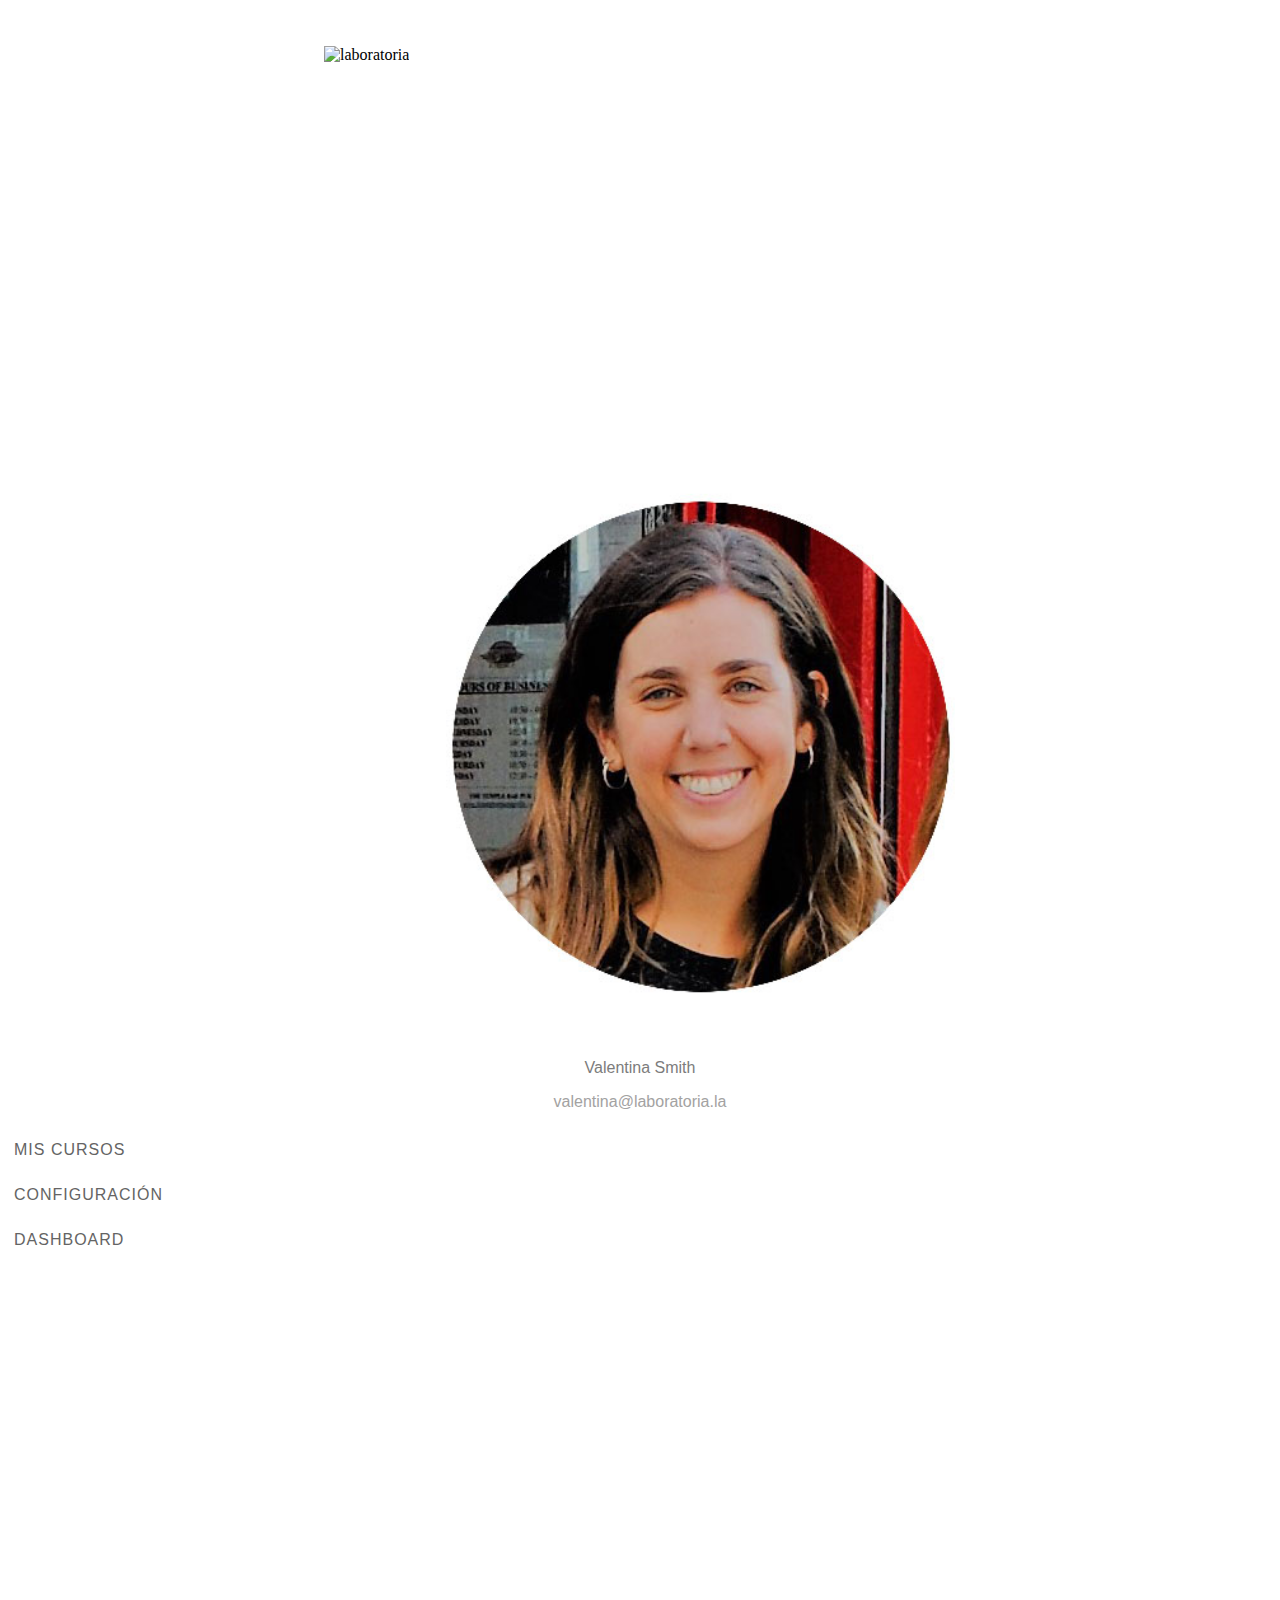
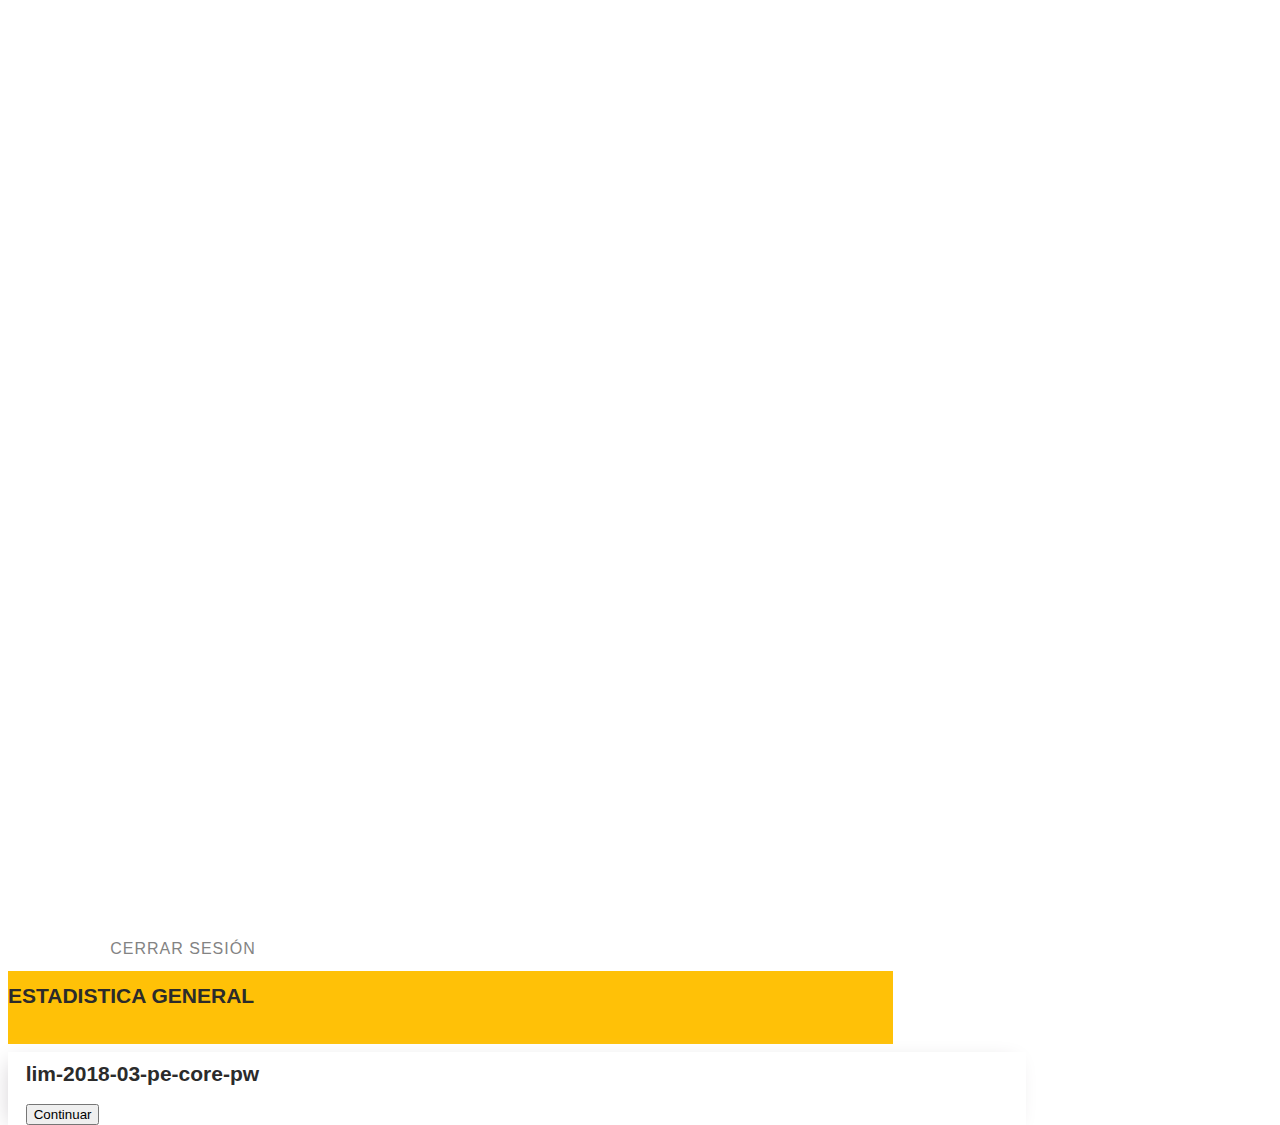
==== src/estgeneral.html @ d8039e13 "modificacion de diferentes html" ====
<!DOCTYPE html>
<html lang="en">
<head>
  <meta charset="UTF-8">
  <meta name="viewport" content="width=device-width, initial-scale=1.0">
  <meta http-equiv="X-UA-Compatible" content="ie=edge">
  <link rel="stylesheet" href="https://stackpath.bootstrapcdn.com/bootstrap/4.1.1/css/bootstrap.min.css" integrity="sha384-WskhaSGFgHYWDcbwN70/dfYBj47jz9qbsMId/iRN3ewGhXQFZCSftd1LZCfmhktB" crossorigin="anonymous"> 
  <!-- letras del menu-->
<link href = "https://fonts.googleapis.com/css?family= Hind + Madurai " rel = "stylesheet">
 <!-- iconos-->
<link rel="stylesheet" href="https://use.fontawesome.com/releases/v5.0.13/css/all.css" integrity="sha384-DNOHZ68U8hZfKXOrtjWvjxusGo9WQnrNx2sqG0tfsghAvtVlRW3tvkXWZh58N9jp" crossorigin="anonymous">
   <!-- imagen para pestaña de navegacion-->
<link rel="shortcut icon" href="../src/assets/img/img.ico.png" />
  <link rel="stylesheet" href="assets/css/styleinicio.css">
  <title>Document</title>
</head>
<body>
  <div class = "container-fluid">
    <div class="row">
        <div class="col-3 first">
          <img  class=imglaboratoria src="assets/img/logo-provisorio.png" alt="laboratoria">
          <div class="menu">
              <img  class = "vale"src="img/img-vale.jpg" alt="valentina smith">
              <p class= "nombrevale">Valentina Smith</p>
              <p class="mailvale">valentina@laboratoria.la</p>
              <div class=btn><button type="curso" id="btn"></i> <i class="fas fa-book-open"></i> MIS CURSOS </button></div>
              <div class=btn><button type="configuracion" id="btn"></i> <i class="fas fa-cog"></i> CONFIGURACIÓN </button></div>
              <div class=btn><button type="dashboard" id="btn" ></i>  <i class="fas fa-list-alt"></i> DASHBOARD </button></div> 
            <footer class="footer">
               <div class=btn4><button type="cerrar" id="btn4" ></i><i class="fas fa-paper-plane"></i> CERRAR SESIÓN </button></div>
            </footer>
            </div>
        </div>
        <div class="col-9 second">
          <p1 class="titulo">ESTADISTICA GENERAL</p1>
              <div class="informacion"> 
                <h1 class="text-cohort"> <strong>lim-2018-03-pe-core-pw</strong>  </h1>
                <button type="submit" class="btn btn-primary mb-2" id="btnlog">Continuar</button>
              </div>
      </div>
    </div>

    <script src="https://code.jquery.com/jquery-3.3.1.slim.min.js" integrity="sha384-q8i/X+965DzO0rT7abK41JStQIAqVgRVzpbzo5smXKp4YfRvH+8abtTE1Pi6jizo" crossorigin="anonymous"></script>
    <script src="https://cdnjs.cloudflare.com/ajax/libs/popper.js/1.14.3/umd/popper.min.js" integrity="sha384-ZMP7rVo3mIykV+2+9J3UJ46jBk0WLaUAdn689aCwoqbBJiSnjAK/l8WvCWPIPm49" crossorigin="anonymous"></script>
    <script src="https://stackpath.bootstrapcdn.com/bootstrap/4.1.1/js/bootstrap.min.js" integrity="sha384-smHYKdLADwkXOn1EmN1qk/HfnUcbVRZyYmZ4qpPea6sjB/pTJ0euyQp0Mk8ck+5T" crossorigin="anonymous"></script>
    <script src="main.js"></script>
</body>
</html>
---- src/assets/css/styleinicio.css ----
.second{
  background-color:#FFC107;
  height:60px;
  color: #2b2b2b;
  font-family: 'Montserrat', sans-serif;
  font-weight: 700;
  font-size: 21px;
  padding-top:1% ;
  width: 70%;
}

.imglaboratoria{
  width: 40%;
  background-position: center;
  margin-left: 25%;
  padding-top:3%;
}

#btn{
  text-align: left;
  text-decoration: none;
  font-family: 'Hind Madurai', sans-serif;
  font-weight: 300;
  font-size: 16px;
  letter-spacing: 1px;
  color:#646464 ;
  background-color:#FFFFFF;
  border-bottom: none;
  border-top: 0;
  border-left: 0;
  border-right: 0;
  height: 45px;
  width: 350px;
  position: relative;
  

}
#btn:hover{
color:#FFFFFF;
background-color:#FFC107;
}

.menu{
  padding-top:30%;
}
.footer{
  margin-top: 100%;
  
}
.vale{

  width: 50%;
  display: block;
  margin-left: auto;
  margin-right: auto;
}
.nombrevale{
  font-family: 'Hind Madurai', sans-serif;
  color:#7c7c7c ;
  display: block;
  text-align: center;
}
  


.mailvale{
  font-family: 'Hind Madurai', sans-serif;
  color:#a3a2a2 ;
  display: block;
  text-align: center;


}
#btn4{
  text-decoration: none;
  font-family: 'Hind Madurai', sans-serif;
  font-weight: 300;
  font-size: 16px;
  letter-spacing: 1px;
  color:#838383 ;
  background-color:#FFFFFF;
  border-bottom: none;
  height: 45px;
  width: 350px;
  border-top: 0;
  border-left: 0;
  border-right: 0;
  left: 0%;
  bottom: 0%;   

}
#btn4:hover{
  color:#FFFFFF;
  background-color:#EBEBEB;
  right: 0%;
  bottom: 0%;
}

.submit{
  font-family: 'Montserrat', sans-serif;
  font-weight: 700px;
  font-size: 15px;
  color: #373737;
  background-color: #FFC107;
  border-top: 0;
  border-left: 0;
  border-right: 0;
  border-bottom: 0;
  width: 120px;
  height:40px;
  float:right;

}

.informacion{
  border: 1px solid none;
  padding-left: 2%;
  margin-top: 5%;
  -webkit-box-shadow: -5px 4px 21px -6px rgba(212,208,212,1);
  -moz-box-shadow: -5px 4px 21px -6px rgba(212,208,212,1);
  box-shadow: -5px 4px 21px -6px rgba(212,208,212,1);
  width: 1000px;
}

.text-cohort{
  color: #2b2b2b;
  font-family: 'Montserrat', sans-serif;
  font-weight: 700;
  font-size: 21px;
  padding-top:1% ;
  width: 70%;
}
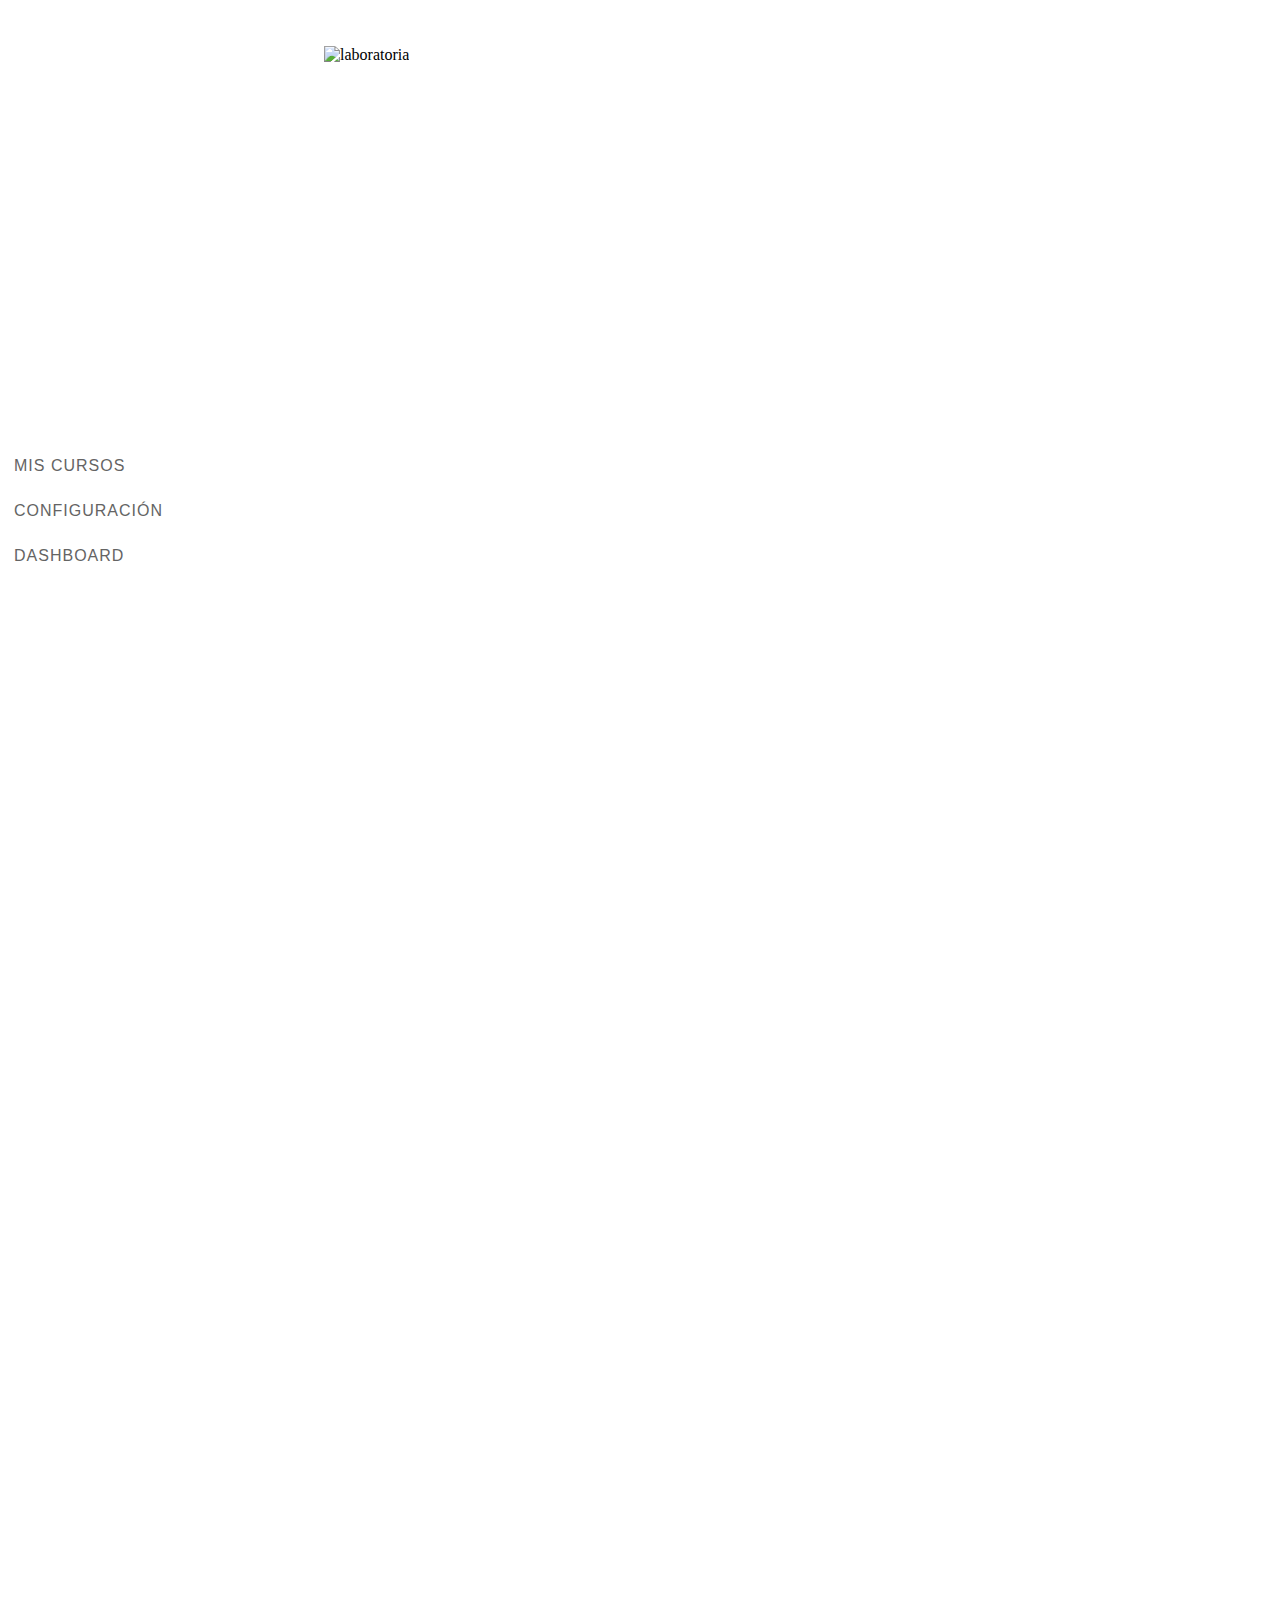
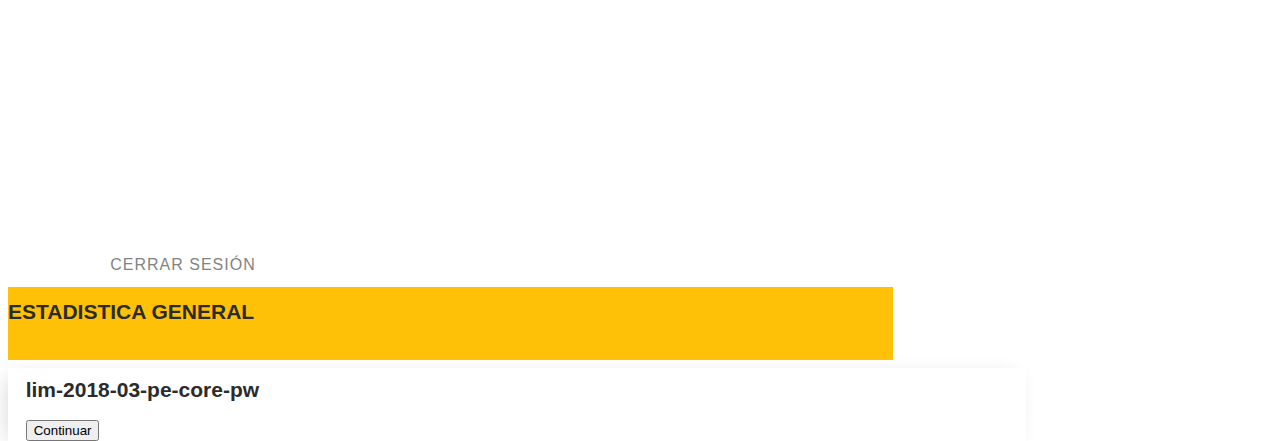
==== commit 04405146: "enlace main con estgeneral" ====
--- a/src/estgeneral.html
+++ b/src/estgeneral.html
@@ -20,9 +20,6 @@
         <div class="col-3 first">
           <img  class=imglaboratoria src="assets/img/logo-provisorio.png" alt="laboratoria">
           <div class="menu">
-              <img  class = "vale"src="img/img-vale.jpg" alt="valentina smith">
-              <p class= "nombrevale">Valentina Smith</p>
-              <p class="mailvale">valentina@laboratoria.la</p>
               <div class=btn><button type="curso" id="btn"></i> <i class="fas fa-book-open"></i> MIS CURSOS </button></div>
               <div class=btn><button type="configuracion" id="btn"></i> <i class="fas fa-cog"></i> CONFIGURACIÓN </button></div>
               <div class=btn><button type="dashboard" id="btn" ></i>  <i class="fas fa-list-alt"></i> DASHBOARD </button></div> 
@@ -34,7 +31,7 @@
         <div class="col-9 second">
           <p1 class="titulo">ESTADISTICA GENERAL</p1>
               <div class="informacion"> 
-                <h1 class="text-cohort"> <strong>lim-2018-03-pe-core-pw</strong>  </h1>
+                <h1 class="text-cohort" id="titulocohort"> <strong>lim-2018-03-pe-core-pw</strong>  </h1>
                 <button type="submit" class="btn btn-primary mb-2" id="btnlog">Continuar</button>
               </div>
       </div>
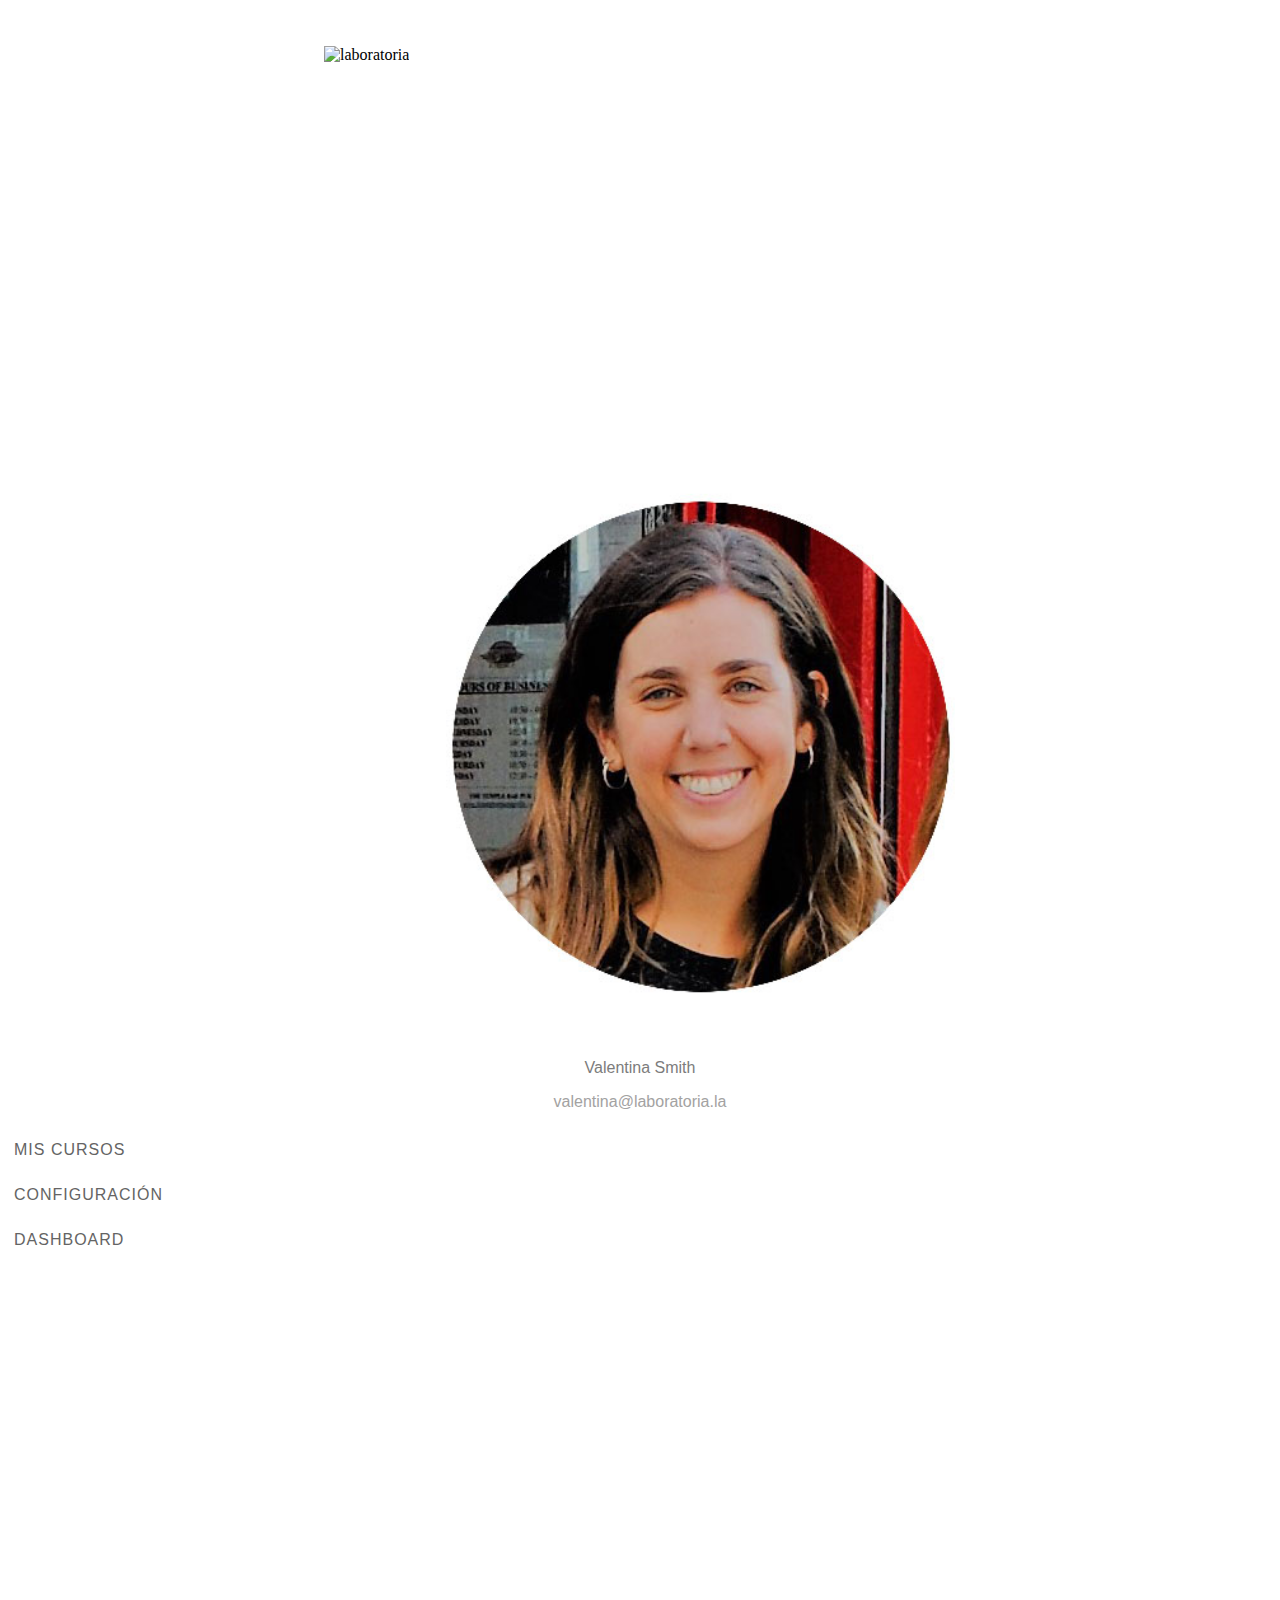
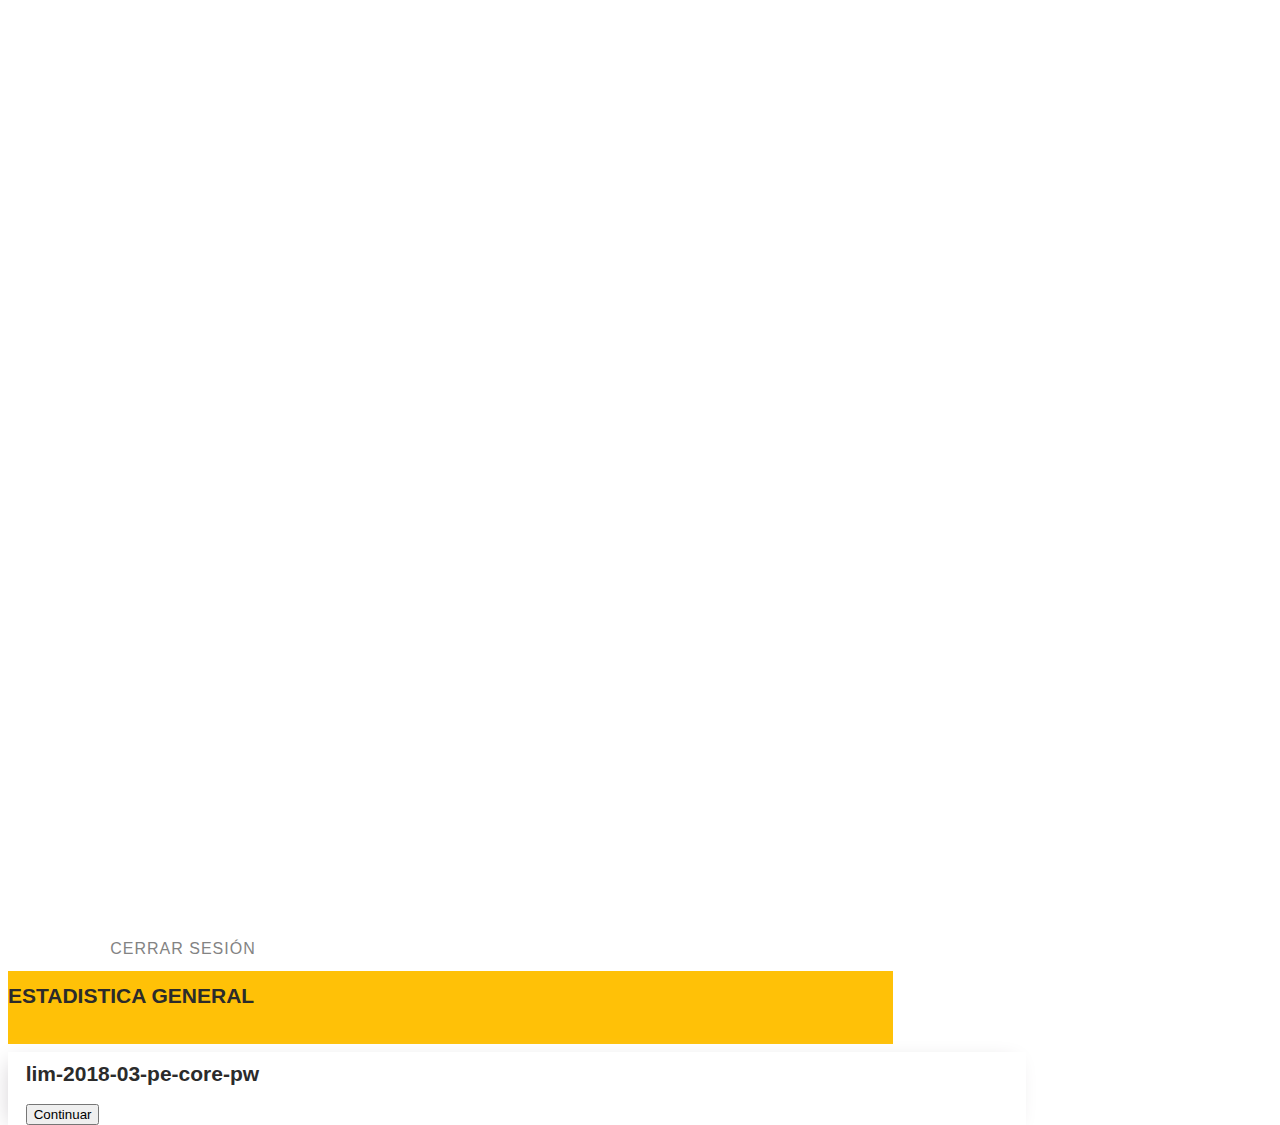
==== commit cbdc6eea: "Merge pull request #8 from MarcelaFPazS/master" ====
--- a/src/estgeneral.html
+++ b/src/estgeneral.html
@@ -20,6 +20,9 @@
         <div class="col-3 first">
           <img  class=imglaboratoria src="assets/img/logo-provisorio.png" alt="laboratoria">
           <div class="menu">
+              <img  class = "vale"src="img/img-vale.jpg" alt="valentina smith">
+              <p class= "nombrevale">Valentina Smith</p>
+              <p class="mailvale">valentina@laboratoria.la</p>
               <div class=btn><button type="curso" id="btn"></i> <i class="fas fa-book-open"></i> MIS CURSOS </button></div>
               <div class=btn><button type="configuracion" id="btn"></i> <i class="fas fa-cog"></i> CONFIGURACIÓN </button></div>
               <div class=btn><button type="dashboard" id="btn" ></i>  <i class="fas fa-list-alt"></i> DASHBOARD </button></div> 
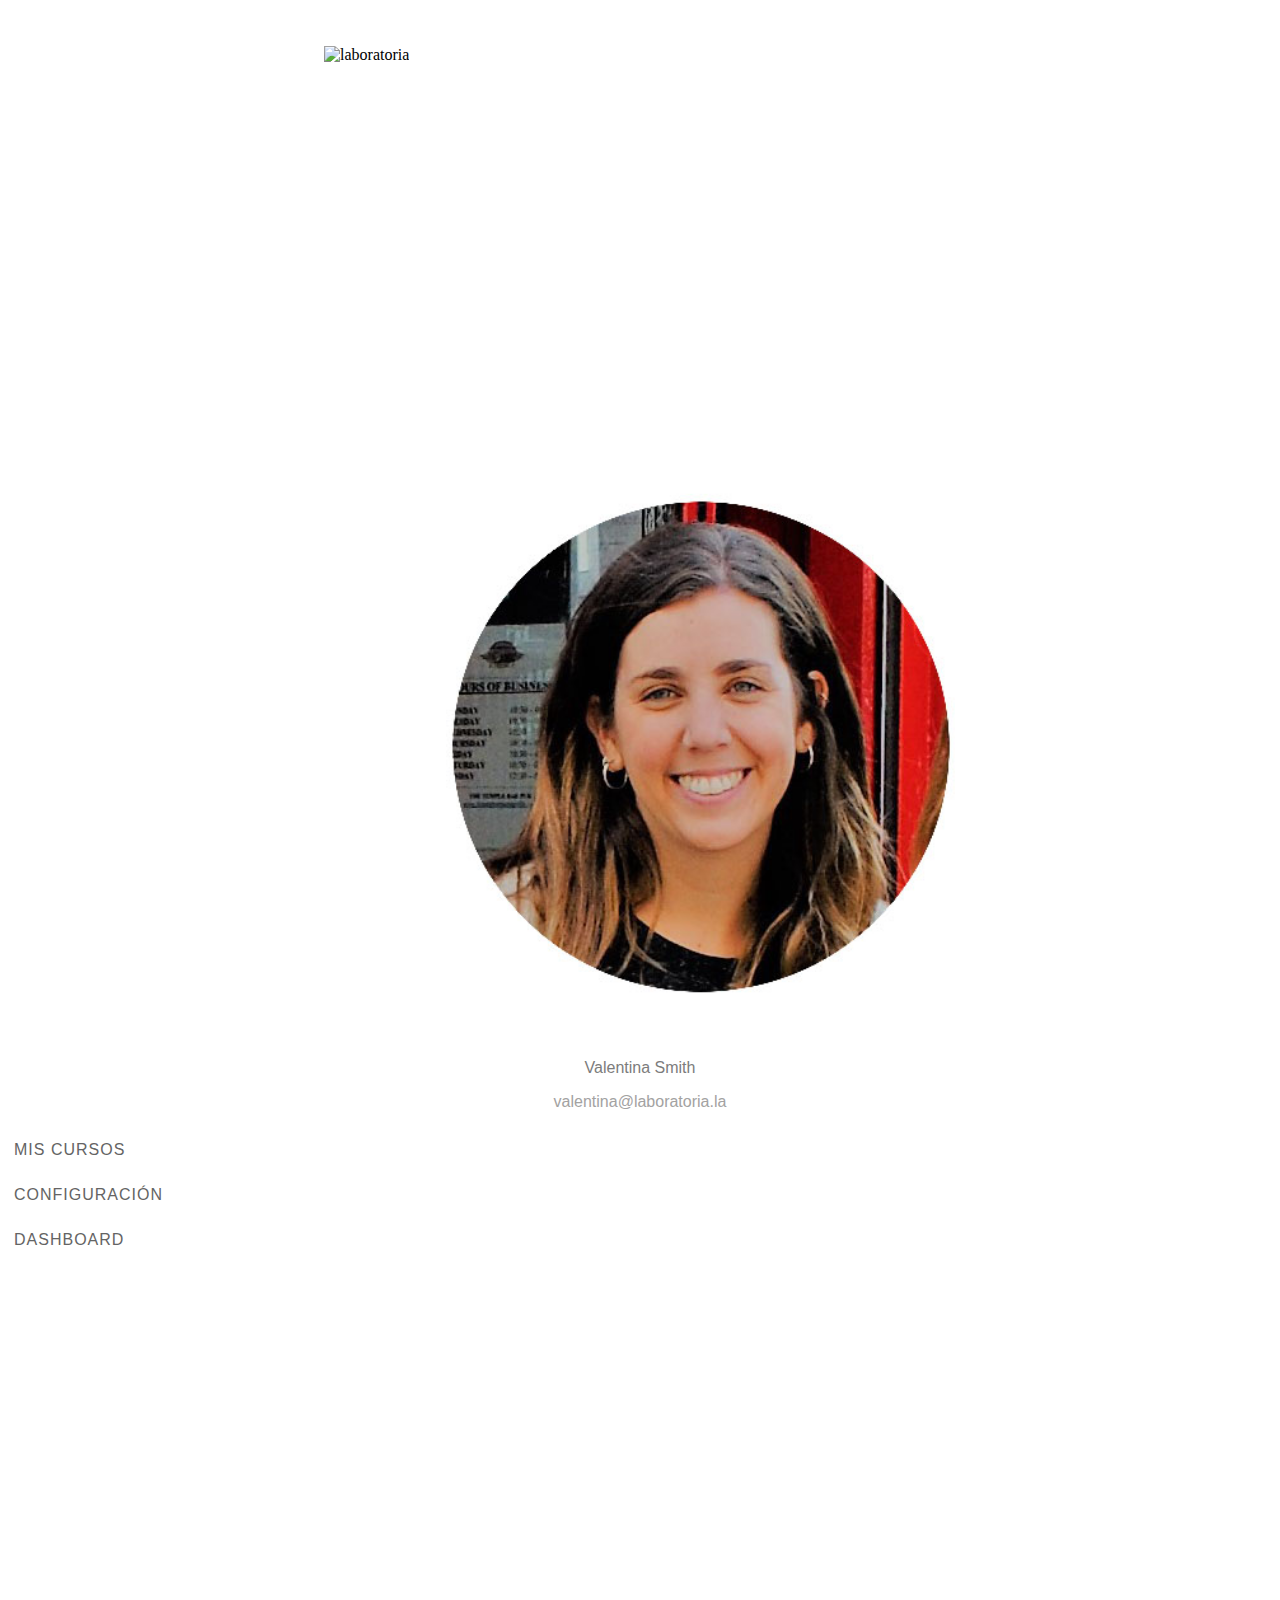
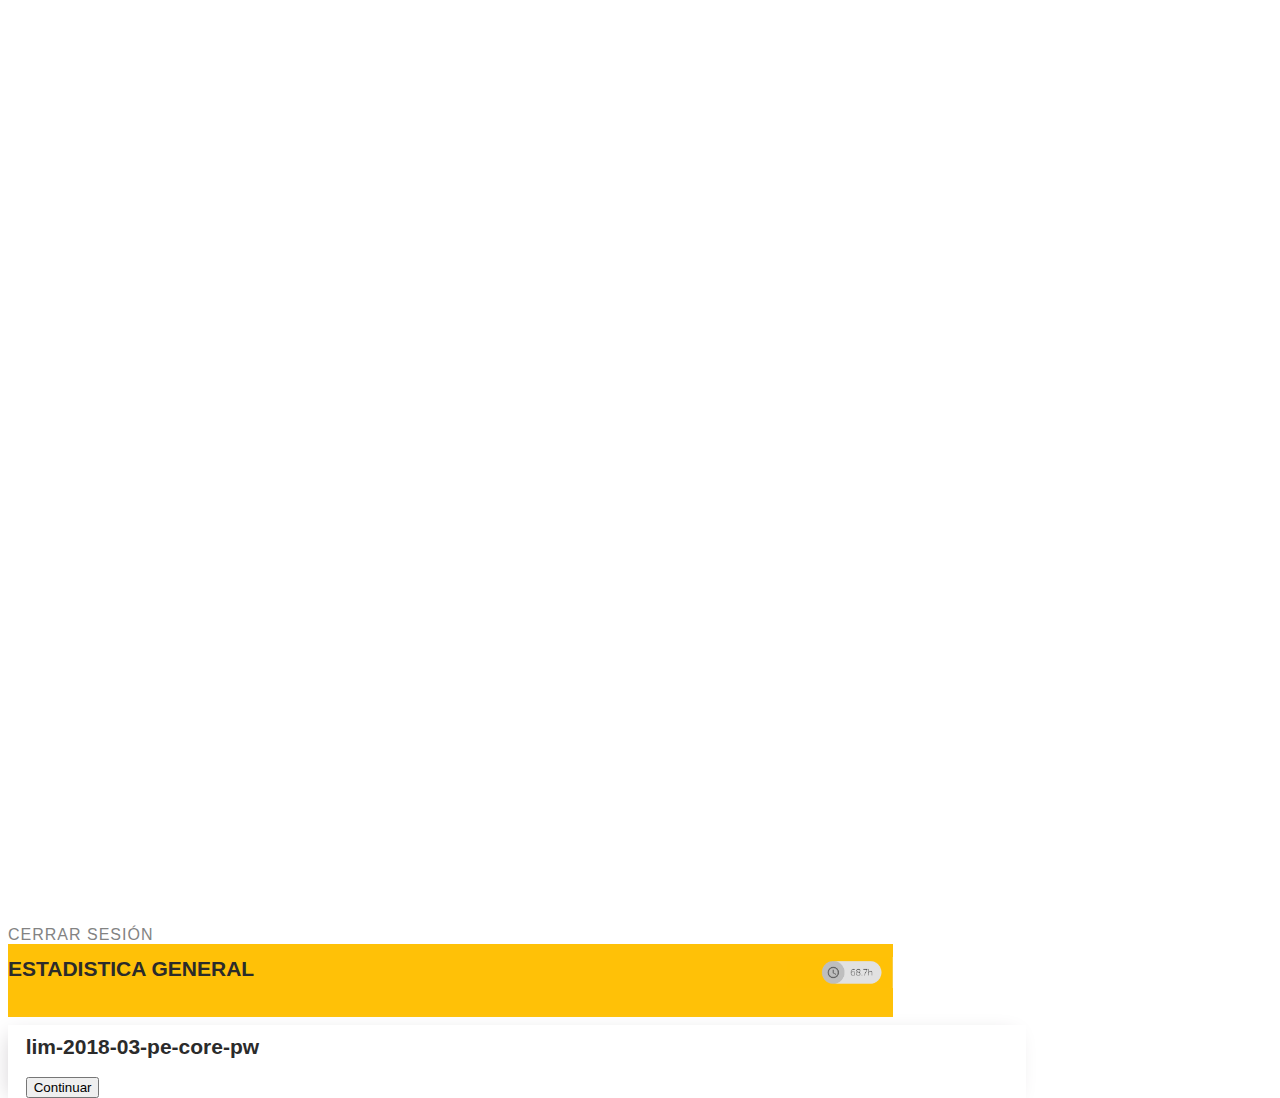
==== commit f821c331: "modificación elementos html css" ====
--- a/src/estgeneral.html
+++ b/src/estgeneral.html
@@ -27,12 +27,13 @@
               <div class=btn><button type="configuracion" id="btn"></i> <i class="fas fa-cog"></i> CONFIGURACIÓN </button></div>
               <div class=btn><button type="dashboard" id="btn" ></i>  <i class="fas fa-list-alt"></i> DASHBOARD </button></div> 
             <footer class="footer">
-               <div class=btn4><button type="cerrar" id="btn4" ></i><i class="fas fa-paper-plane"></i> CERRAR SESIÓN </button></div>
+              <a class="btn4" id="btn4" href="login.html"><i class="fas fa-paper-plane"></i>CERRAR SESIÓN</a>
             </footer>
             </div>
         </div>
         <div class="col-9 second">
           <p1 class="titulo">ESTADISTICA GENERAL</p1>
+          <img  class=tiempo src="img/img-tiempo.png" alt="duración unidad">
               <div class="informacion"> 
                 <h1 class="text-cohort" id="titulocohort"> <strong>lim-2018-03-pe-core-pw</strong>  </h1>
                 <button type="submit" class="btn btn-primary mb-2" id="btnlog">Continuar</button>
--- a/src/assets/css/styleinicio.css
+++ b/src/assets/css/styleinicio.css
@@ -130,3 +130,9 @@
   padding-top:1% ;
   width: 70%;
 }
+
+.tiempo{
+  width: 12%;
+  float:right;;
+ 
+}
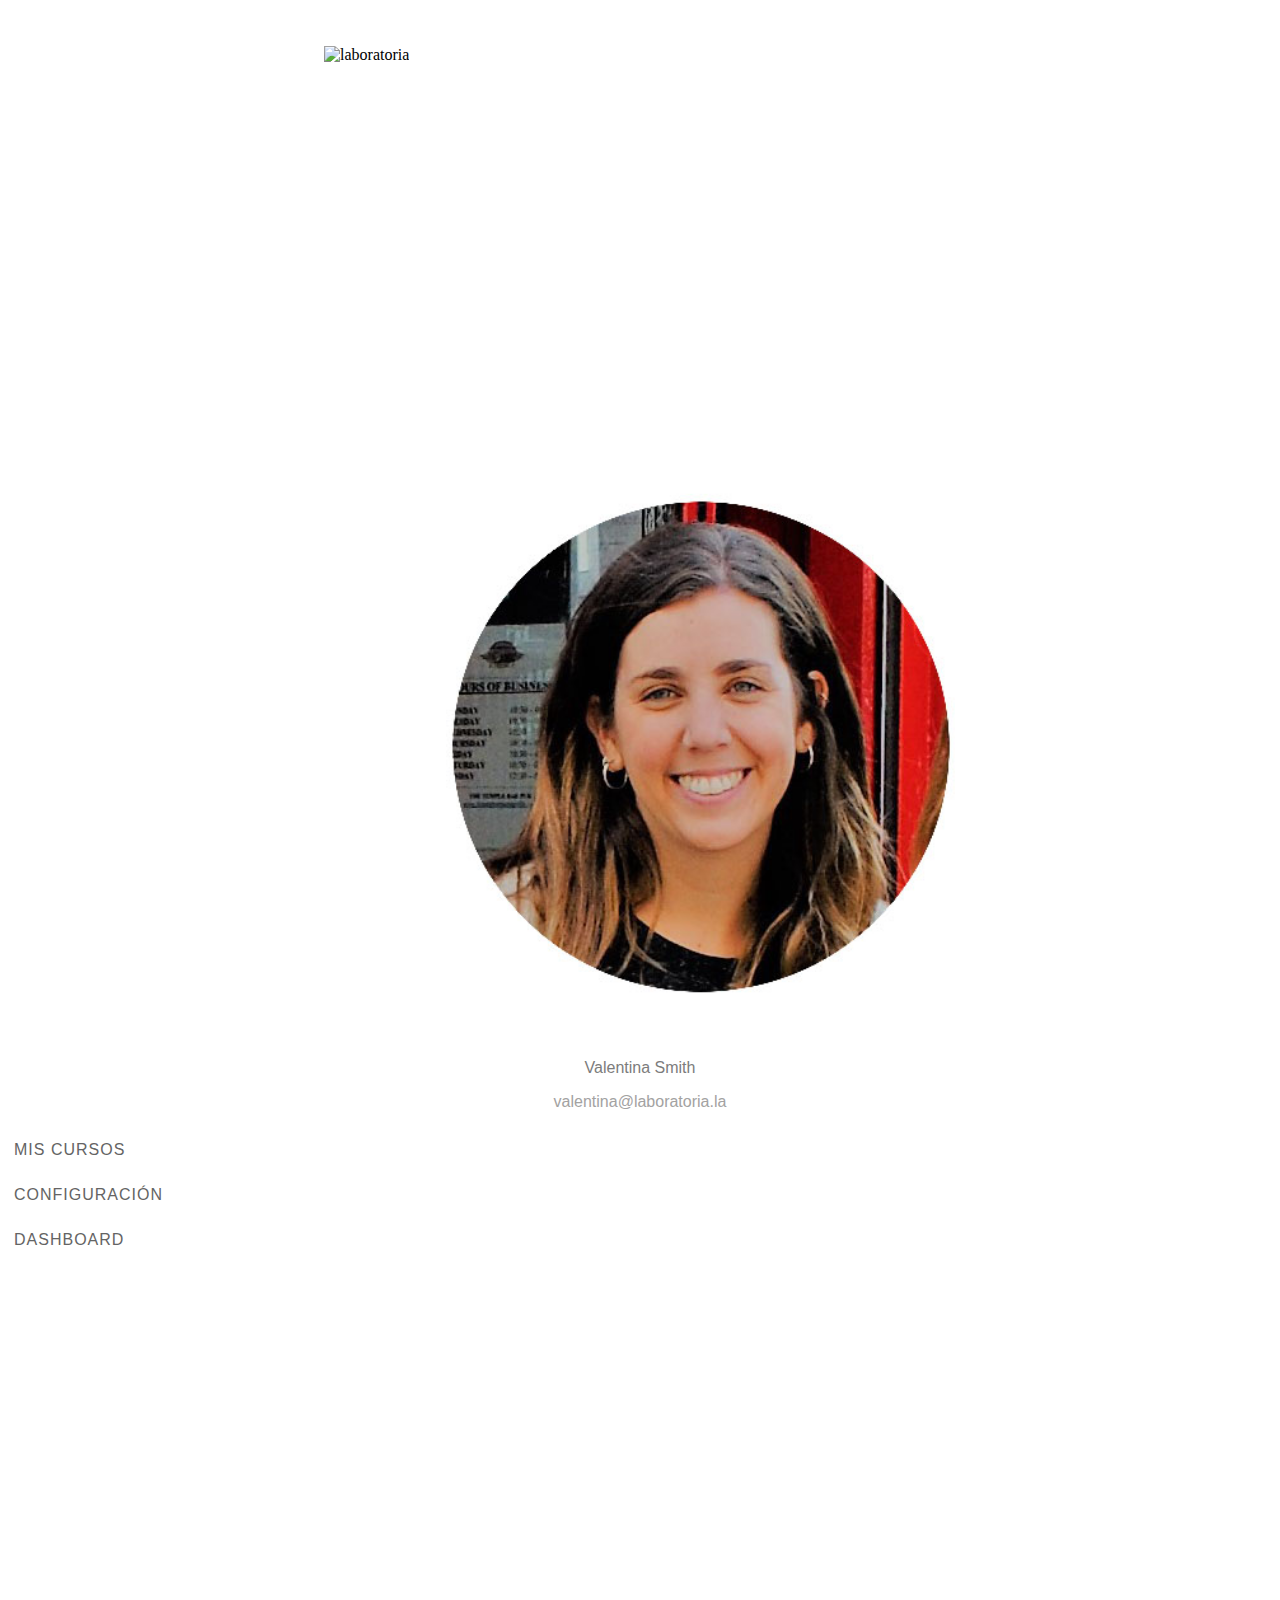
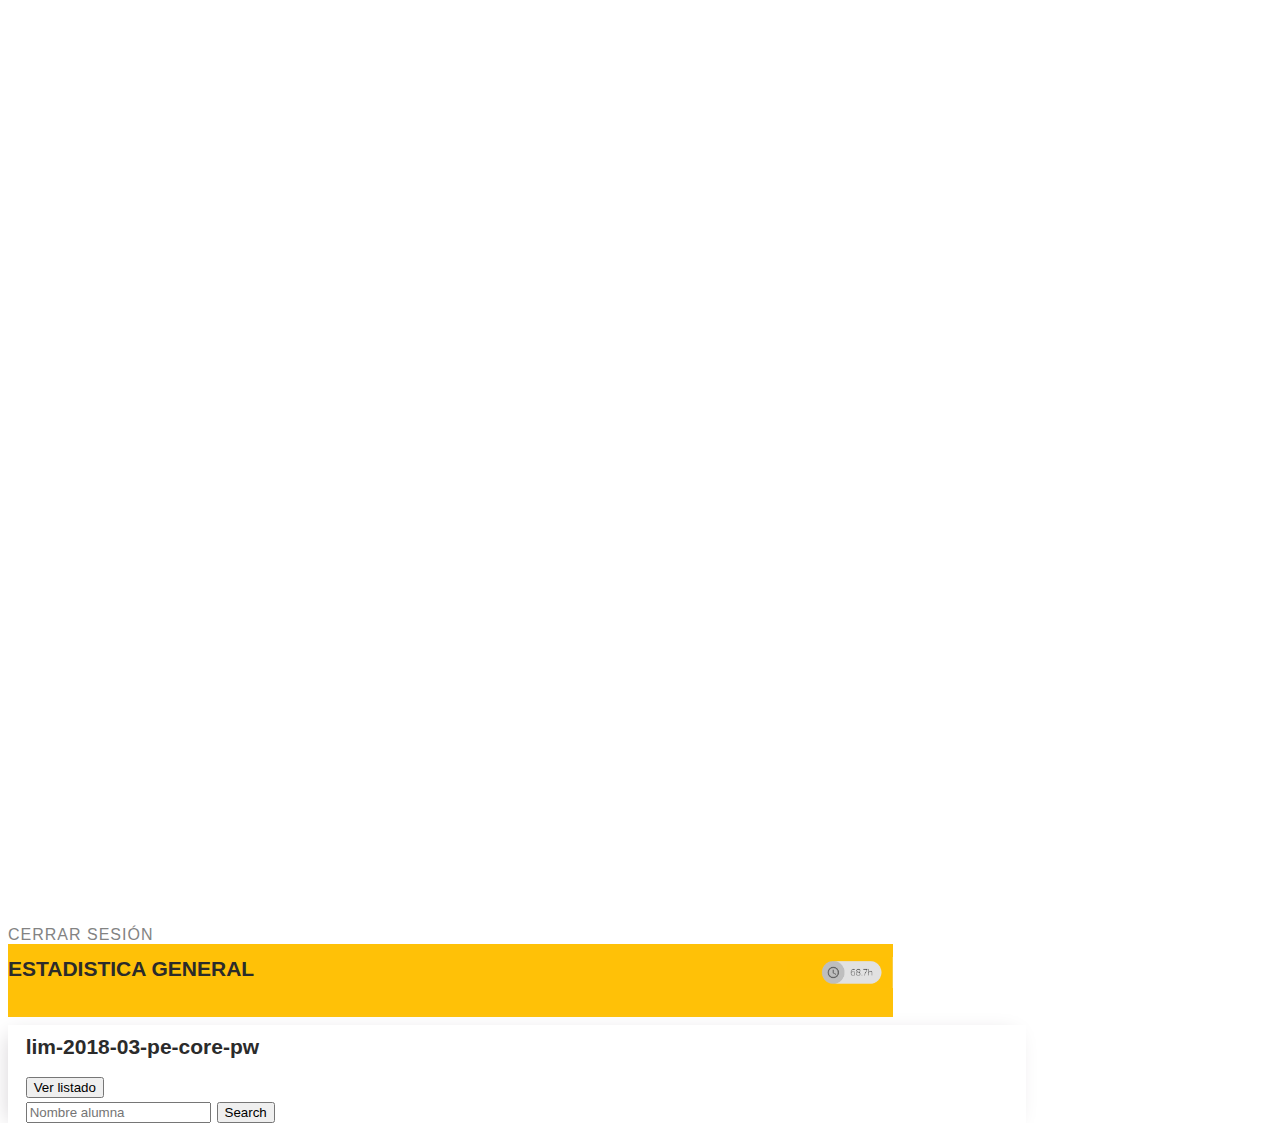
==== commit 0b24644e: "reestructurando otra vez" ====
--- a/src/estgeneral.html
+++ b/src/estgeneral.html
@@ -6,7 +6,6 @@
   <meta http-equiv="X-UA-Compatible" content="ie=edge">
   <link rel="stylesheet" href="https://stackpath.bootstrapcdn.com/bootstrap/4.1.1/css/bootstrap.min.css" integrity="sha384-WskhaSGFgHYWDcbwN70/dfYBj47jz9qbsMId/iRN3ewGhXQFZCSftd1LZCfmhktB" crossorigin="anonymous"> 
   <!-- letras del menu-->
-<link href = "https://fonts.googleapis.com/css?family= Hind + Madurai " rel = "stylesheet">
  <!-- iconos-->
 <link rel="stylesheet" href="https://use.fontawesome.com/releases/v5.0.13/css/all.css" integrity="sha384-DNOHZ68U8hZfKXOrtjWvjxusGo9WQnrNx2sqG0tfsghAvtVlRW3tvkXWZh58N9jp" crossorigin="anonymous">
    <!-- imagen para pestaña de navegacion-->
@@ -36,7 +35,14 @@
           <img  class=tiempo src="img/img-tiempo.png" alt="duración unidad">
               <div class="informacion"> 
                 <h1 class="text-cohort" id="titulocohort"> <strong>lim-2018-03-pe-core-pw</strong>  </h1>
-                <button type="submit" class="btn btn-primary mb-2" id="btnlog">Continuar</button>
+                <button type="submit" class="btn btn-primary mb-2" id="btnlista">Ver listado</button>
+                <nav class="navbar navbar-light bg-light">
+                  <form class="form-inline">
+                    <input class="form-control mr-sm-2" type="text" placeholder="Nombre alumna">
+                    <button class="btn btn-outline-success my-2 my-sm-0" type="submit">Search</button>
+                  </form>
+                </nav>
+                <ul id="root"></ul>
               </div>
       </div>
     </div>
--- a/src/assets/css/styleinicio.css
+++ b/src/assets/css/styleinicio.css
@@ -87,6 +87,8 @@
   border-right: 0;
   left: 0%;
   bottom: 0%;   
+  
+  
 
 }
 #btn4:hover{
@@ -94,6 +96,7 @@
   background-color:#EBEBEB;
   right: 0%;
   bottom: 0%;
+  
 }
 
 .submit{
@@ -133,6 +136,8 @@
 
 .tiempo{
   width: 12%;
-  float:right;;
+  float:right;
  
 }
+
+
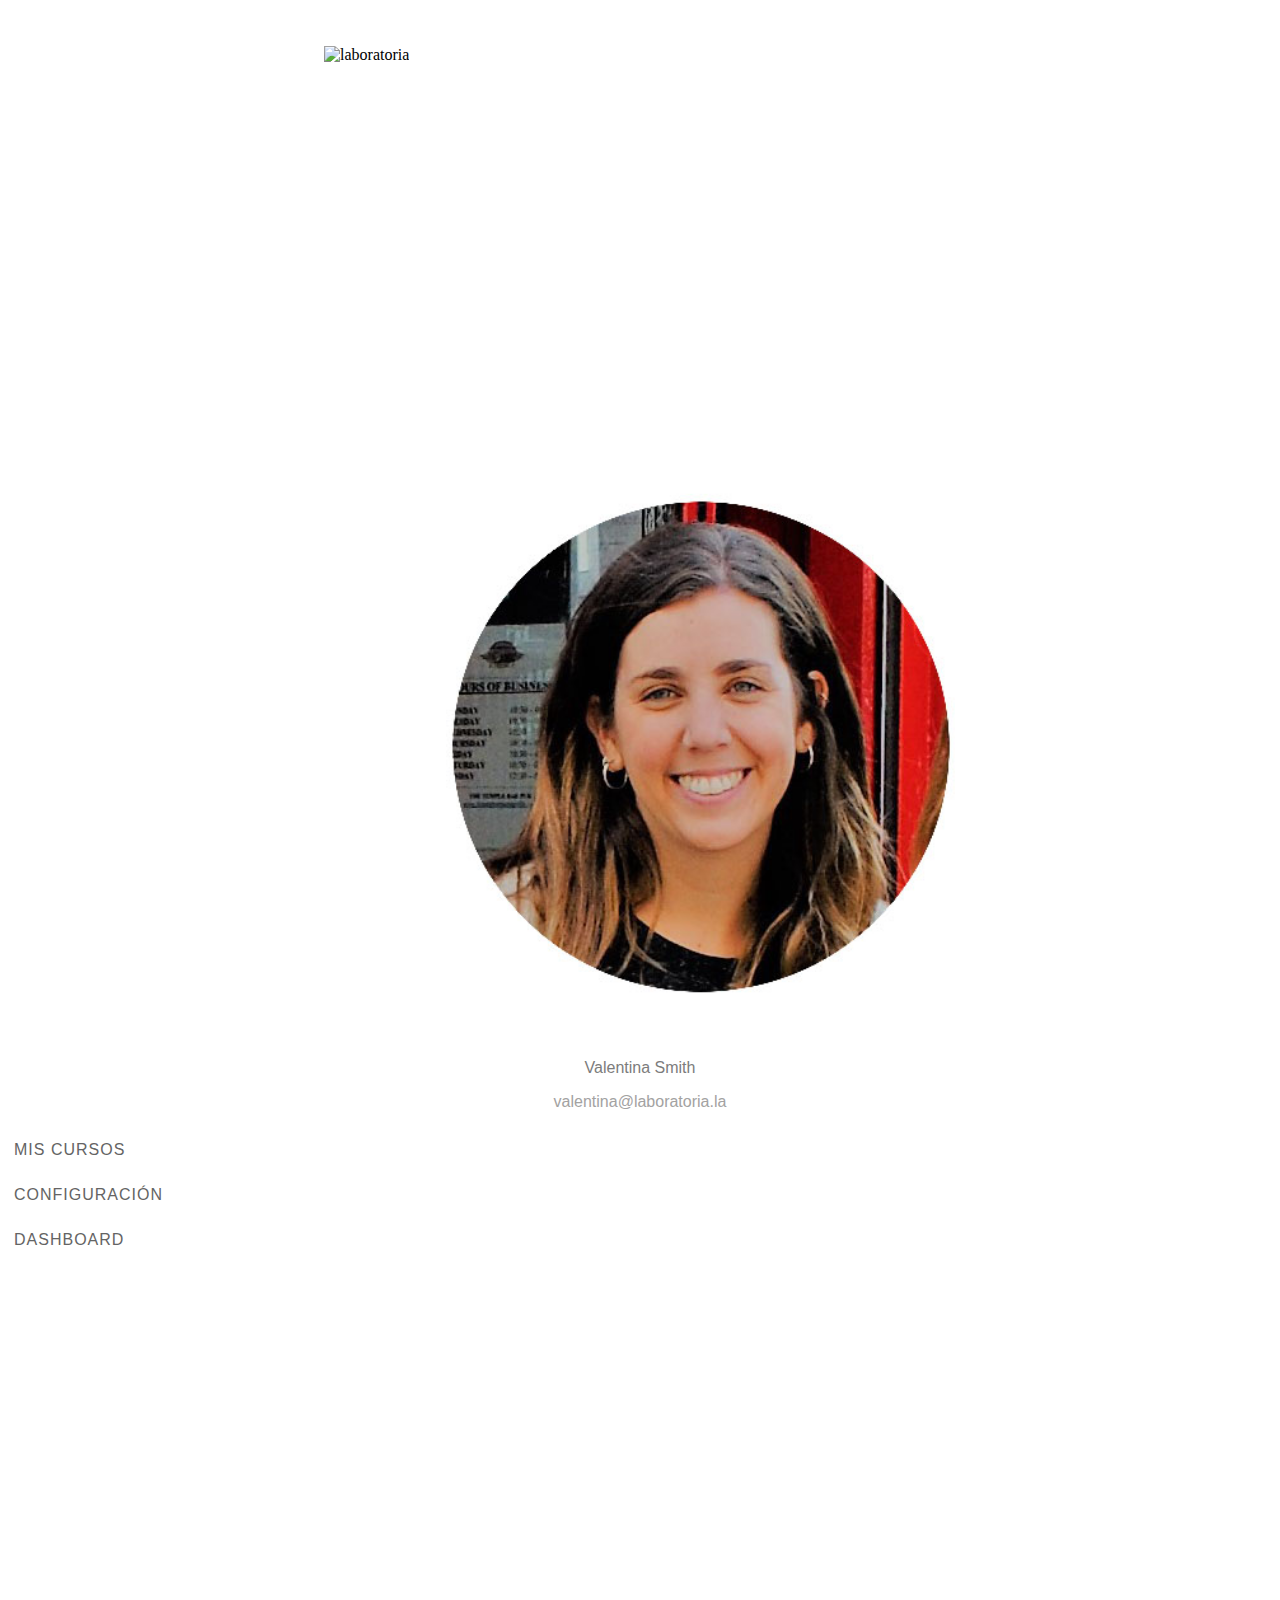
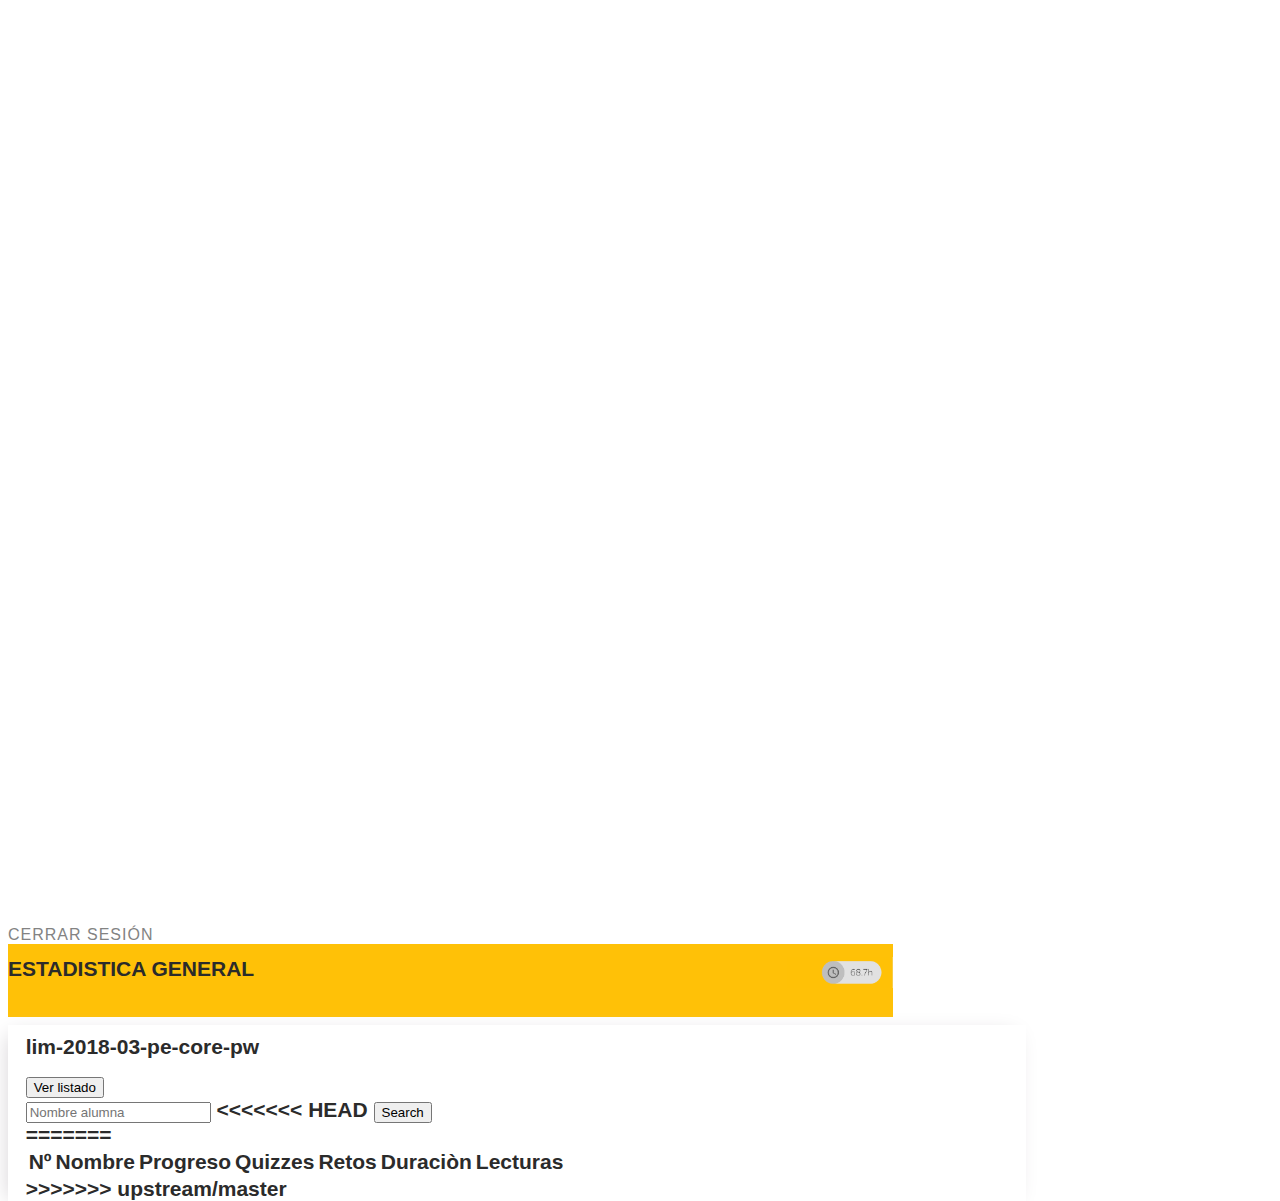
==== commit 2da66138: "cambios 2" ====
--- a/src/estgeneral.html
+++ b/src/estgeneral.html
@@ -22,27 +22,69 @@
               <img  class = "vale"src="img/img-vale.jpg" alt="valentina smith">
               <p class= "nombrevale">Valentina Smith</p>
               <p class="mailvale">valentina@laboratoria.la</p>
-              <div class=btn><button type="curso" id="btn"></i> <i class="fas fa-book-open"></i> MIS CURSOS </button></div>
-              <div class=btn><button type="configuracion" id="btn"></i> <i class="fas fa-cog"></i> CONFIGURACIÓN </button></div>
-              <div class=btn><button type="dashboard" id="btn" ></i>  <i class="fas fa-list-alt"></i> DASHBOARD </button></div> 
+              <div class=btn><button type="curso" id="btn"> 
+                <i class="fas fa-book-open"></i> MIS CURSOS 
+              </button>
+            </div>
+              <div class=btn><button type="configuracion" id="btn"> 
+                <i class="fas fa-cog"></i> CONFIGURACIÓN 
+              </button>
+            </div>
+              <div class=btn><button type="dashboard" id="btn" > 
+                <i class="fas fa-list-alt"></i> DASHBOARD 
+              </button>
+            </div> 
             <footer class="footer">
-              <a class="btn4" id="btn4" href="login.html"><i class="fas fa-paper-plane"></i>CERRAR SESIÓN</a>
+              <a class="btn4" id="btn4" href="login.html">
+                <i class="fas fa-paper-plane"></i>CERRAR SESIÓN
+              </a>
             </footer>
             </div>
         </div>
         <div class="col-9 second">
-          <p1 class="titulo">ESTADISTICA GENERAL</p1>
+          <p1 class="titulo">ESTADISTICA GENERAL
+          </p1>
           <img  class=tiempo src="img/img-tiempo.png" alt="duración unidad">
               <div class="informacion"> 
-                <h1 class="text-cohort" id="titulocohort"> <strong>lim-2018-03-pe-core-pw</strong>  </h1>
-                <button type="submit" class="btn btn-primary mb-2" id="btnlista">Ver listado</button>
+                <h1 class="text-cohort" id="titulocohort">
+                   <strong>lim-2018-03-pe-core-pw
+                   </strong> 
+                </h1>
+                <button type="submit" class="btn btn-primary mb-2" id="btnlista">Ver listado  
+                </button>
                 <nav class="navbar navbar-light bg-light">
                   <form class="form-inline">
                     <input class="form-control mr-sm-2" type="text" placeholder="Nombre alumna">
-                    <button class="btn btn-outline-success my-2 my-sm-0" type="submit">Search</button>
+<<<<<<< HEAD
+                    <button class="btn btn-outline-success my-2 my-sm-0" type="submit" id="buscar">Search
+                    </button>
                   </form>
                 </nav>
-                <ul id="root"></ul>
+                <div id="root">
+                </div>
+                <div id="search-a">
+                </div>
+=======
+                  </form>
+                </nav>
+                <div id="root">
+                  <table id="studentsRanking" class="table col-lg-12">
+                    <thead>
+                      <tr>
+                        <th scope="col">Nº</th>
+                        <th scope="col">Nombre</th>
+                        <th scope="col">Progreso</th>
+                        <th scope="col">Quizzes</th>
+                        <th scope="col">Retos</th>
+                        <th scope="col">Duraciòn</th>
+                        <th scope="col">Lecturas</th>
+                      </tr>
+                    </thead>
+                    <tbody id="studentsName"></tbody>
+                  </table>
+                </div>
+                <div id="search-a"></div>
+>>>>>>> upstream/master
               </div>
       </div>
     </div>
--- a/src/assets/css/styleinicio.css
+++ b/src/assets/css/styleinicio.css
@@ -68,9 +68,8 @@
   color:#a3a2a2 ;
   display: block;
   text-align: center;
-
-
-}
+}
+
 #btn4{
   text-decoration: none;
   font-family: 'Hind Madurai', sans-serif;
@@ -78,7 +77,7 @@
   font-size: 16px;
   letter-spacing: 1px;
   color:#838383 ;
-  background-color:#FFFFFF;
+  background-color:rgba(255, 255, 255, 0.938);
   border-bottom: none;
   height: 45px;
   width: 350px;
@@ -87,8 +86,6 @@
   border-right: 0;
   left: 0%;
   bottom: 0%;   
-  
-  
 
 }
 #btn4:hover{
@@ -96,7 +93,6 @@
   background-color:#EBEBEB;
   right: 0%;
   bottom: 0%;
-  
 }
 
 .submit{
@@ -136,8 +132,91 @@
 
 .tiempo{
   width: 12%;
-  float:right;
+  float:right;;
  
 }
 
-
+.fondo-menu{
+  background-color:rgba(240, 239, 239, 0.801);
+}
+
+@media only screen and (max-width: 600px) {
+  .second{
+    background-color:#FFC107;
+    height:20px;
+    color: #2b2b2b;
+    font-family: 'Montserrat', sans-serif;
+    font-weight: 700;
+    font-size: 16px;
+    padding-top:1% ;
+    width: 70%;
+  }
+}
+
+@media only screen and (max-width: 800px) {
+  #imagen {
+    width: 40%;
+    background-position: center;
+  }
+  .vale{
+
+    width: 150%;
+    display: block;
+    margin-left: auto;
+    margin-right: auto;
+    text-align: center; 
+    margin-top:100px;
+ }
+ .mailvale{
+  font-family: 'Hind Madurai', sans-serif;
+  color:#a3a2a2 ;
+  display: block;
+  text-align: center;
+  font-size: 20px;
+}
+.nombrevale{
+  font-family: 'Hind Madurai', sans-serif;
+  color:#7c7c7c ;
+  display: block;
+  text-align: center;
+  font-size: 30px;
+  float: center;
+}
+.imglaboratoria{
+  width: 250%;
+  background-position: center;
+  margin-left: 150%;
+  padding-top:3%;
+  margin-top: 0px;
+}
+.second{
+  background-color:#FFC107;
+  height:70px;
+  color: #2b2b2b;
+  font-family: 'Montserrat', sans-serif;
+  font-weight: 700;
+  font-size: 20px;
+  width: 600%;
+  margin-top: 100px;
+  margin-bottom: 2px;
+  padding: 0%;
+}
+
+.informacion{
+  border: 1px solid none;
+  padding-left: 2%;
+  margin-top: 5%;
+  -webkit-box-shadow: -5px 4px 21px -6px rgba(212,208,212,1);
+  -moz-box-shadow: -5px 4px 21px -6px rgba(212,208,212,1);
+  box-shadow: -5px 4px 21px -6px rgba(212,208,212,1);
+  width: 1000px;
+  border-top: 50%
+}
+}
+
+
+
+
+  
+
+
